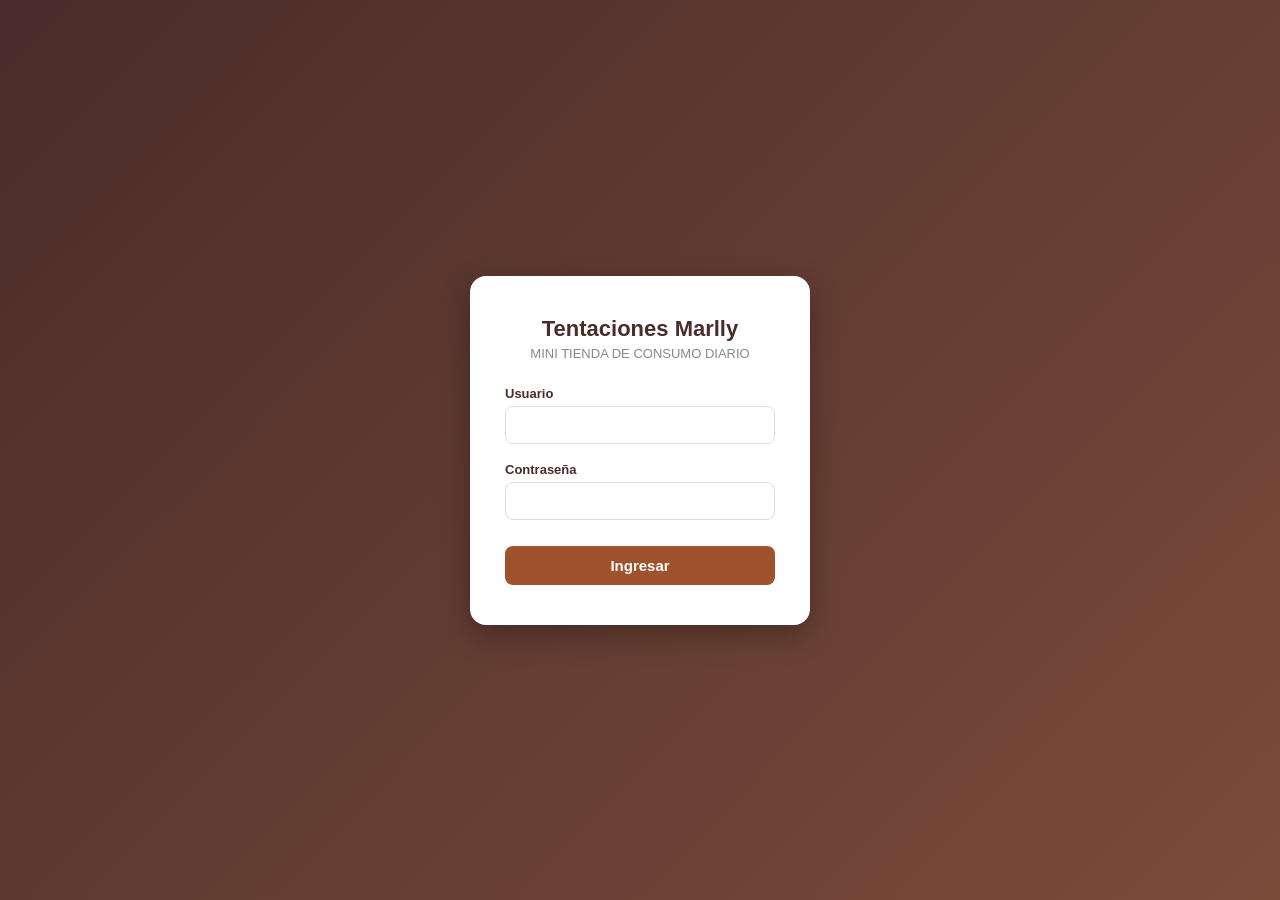
==== view/login/index.html @ c0982d1d "INDEX.HMTL and INDEX.CSS" ====
<!DOCTYPE html>
<html lang="es">
<head>
    <meta charset="UTF-8">
    <title>Tentaciones Marlly - Iniciar Sesión</title>
    <link rel="stylesheet" href="index.css">
</head>
<body>

    <div class="login-wrapper">
        <div class="login-card">
            <h1>Tentaciones Marlly</h1>
            <p class="subtitle">MINI TIENDA DE CONSUMO DIARIO</p>

            <form>
                <div class="input-group">
                    <label for="username">Usuario</label>
                    <input type="text" id="username" name="username" required>
                </div>

                <div class="input-group">
                    <label for="password">Contraseña</label>
                    <input type="password" id="password" name="password" required>
                </div>

                <button type="submit">Ingresar</button>
            </form>
        </div>
    </div>

</body>
</html>
---- view/login/index.css ----
* {
    margin: 0;
    padding: 0;
    box-sizing: border-box;
}

body {
    font-family: 'Segoe UI', sans-serif;
    background: linear-gradient(135deg, #4a2c2a, #7b4b3a);
    height: 100vh;
    display: flex;
    align-items: center;
    justify-content: center;
}

.login-card {
    background: #fff;
    padding: 40px 35px;
    border-radius: 16px;
    box-shadow: 0 10px 30px rgba(0,0,0,0.3);
    width: 340px;
    text-align: center;
}

.login-card h1 {
    color: #4a2c2a;
    font-size: 22px;
    margin-bottom: 4px;
}

.subtitle {
    color: #888;
    font-size: 13px;
    margin-bottom: 25px;
}

.input-group {
    text-align: left;
    margin-bottom: 18px;
}

.input-group label {
    display: block;
    font-size: 13px;
    color: #4a2c2a;
    margin-bottom: 5px;
    font-weight: 600;
}

.input-group input {
    width: 100%;
    padding: 10px 12px;
    border: 1px solid #ddd;
    border-radius: 8px;
    font-size: 14px;
    outline: none;
    transition: border-color 0.2s;
}

.input-group input:focus {
    border-color: #a0522d;
}

button {
    width: 100%;
    padding: 11px;
    background: #a0522d;
    color: #fff;
    border: none;
    border-radius: 8px;
    font-size: 15px;
    font-weight: 600;
    cursor: pointer;
    margin-top: 8px;
    transition: background 0.2s;
}

button:hover {
    background: #7b4b3a;
}
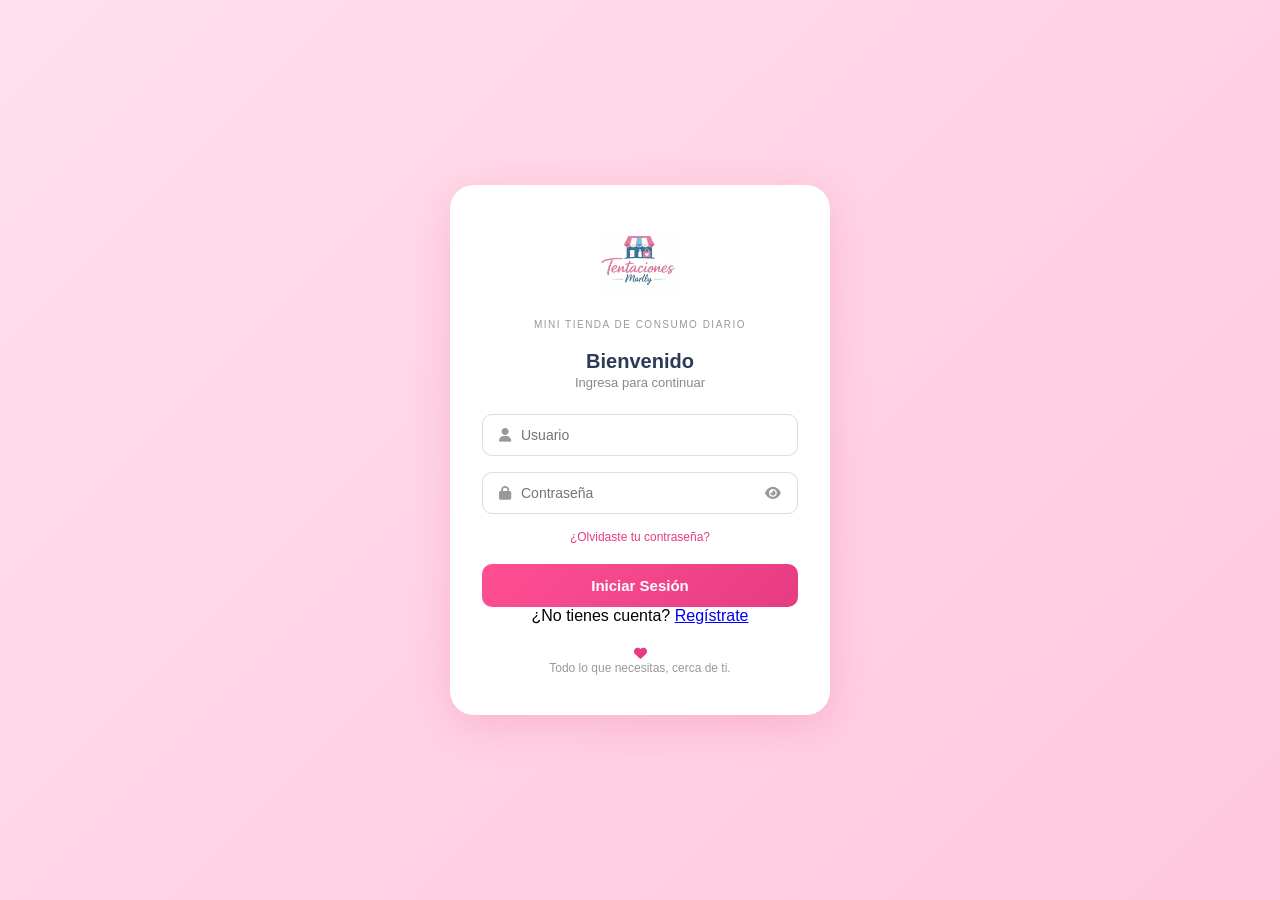
==== commit 7779b652: "Logo" ====
--- a/view/login/index.html
+++ b/view/login/index.html
@@ -4,29 +4,58 @@
     <meta charset="UTF-8">
     <title>Tentaciones Marlly - Iniciar Sesión</title>
     <link rel="stylesheet" href="index.css">
+    <link rel="stylesheet" href="https://cdnjs.cloudflare.com/ajax/libs/font-awesome/6.5.1/css/all.min.css">
 </head>
 <body>
 
     <div class="login-wrapper">
         <div class="login-card">
-            <h1>Tentaciones Marlly</h1>
-            <p class="subtitle">MINI TIENDA DE CONSUMO DIARIO</p>
+
+            <img src="img/logo.png" alt="Logo Tentaciones Marlly" class="shop-logo">
+
+        
+            <p class="tagline">MINI TIENDA DE CONSUMO DIARIO</p>
+
+            <h2 class="welcome">Bienvenido</h2>
+            <p class="subtitle">Ingresa para continuar</p>
 
             <form>
                 <div class="input-group">
-                    <label for="username">Usuario</label>
-                    <input type="text" id="username" name="username" required>
+                    <i class="fa-solid fa-user"></i>
+                    <input type="text" id="username" name="username" placeholder="Usuario" required>
                 </div>
 
                 <div class="input-group">
-                    <label for="password">Contraseña</label>
-                    <input type="password" id="password" name="password" required>
+                    <i class="fa-solid fa-lock"></i>
+                    <input type="password" id="password" name="password" placeholder="Contraseña" required>
+                    <i class="fa-solid fa-eye toggle-eye" id="toggleEye"></i>
                 </div>
 
-                <button type="submit">Ingresar</button>
+                <a href="#" class="forgot-link">¿Olvidaste tu contraseña?</a>
+
+                <button type="submit">Iniciar Sesión</button>
             </form>
+
+<p class="register-link">¿No tienes cuenta? <a href="#">Regístrate</a></p>
+
+           <p class="footer-text"><i class="fa-solid fa-heart"></i><br>Todo lo que necesitas, cerca de ti.</p>
+
+
+
         </div>
     </div>
 
+    <script>
+        const toggleEye = document.getElementById('toggleEye');
+        const password = document.getElementById('password');
+
+        toggleEye.addEventListener('click', () => {
+            const isPassword = password.type === 'password';
+            password.type = isPassword ? 'text' : 'password';
+            toggleEye.classList.toggle('fa-eye');
+            toggleEye.classList.toggle('fa-eye-slash');
+        });
+    </script>
+
 </body>
 </html>
--- a/view/login/index.css
+++ b/view/login/index.css
@@ -6,75 +6,132 @@
 
 body {
     font-family: 'Segoe UI', sans-serif;
-    background: linear-gradient(135deg, #4a2c2a, #7b4b3a);
-    height: 100vh;
+    background: linear-gradient(135deg, #ffe0ec, #ffc7dd);
+    min-height: 100vh;
     display: flex;
     align-items: center;
     justify-content: center;
+    padding: 20px;
 }
 
 .login-card {
     background: #fff;
-    padding: 40px 35px;
-    border-radius: 16px;
-    box-shadow: 0 10px 30px rgba(0,0,0,0.3);
-    width: 340px;
+    padding: 40px 32px;
+    border-radius: 24px;
+    box-shadow: 0 10px 40px rgba(230, 60, 130, 0.2);
+    width: 380px;
     text-align: center;
 }
 
-.login-card h1 {
-    color: #4a2c2a;
-    font-size: 22px;
+.shop-logo {
+    width: 80px;
+    height: 80px;
+    object-fit: contain;
     margin-bottom: 4px;
 }
 
+.brand {
+    font-family: 'Brush Script MT', cursive;
+    font-size: 32px;
+    color: #e63c82;
+    line-height: 1.1;
+}
+
+.brand span {
+    display: block;
+    font-size: 22px;
+    color: #2b3a55;
+}
+
+.tagline {
+    font-size: 10px;
+    letter-spacing: 1.5px;
+    color: #999;
+    margin: 6px 0 20px;
+}
+
+.welcome {
+    font-size: 20px;
+    color: #2b3a55;
+    font-weight: 700;
+    margin-bottom: 2px;
+}
+
 .subtitle {
+    font-size: 13px;
     color: #888;
-    font-size: 13px;
-    margin-bottom: 25px;
+    margin-bottom: 24px;
 }
 
 .input-group {
+    position: relative;
+    display: flex;
+    align-items: center;
+    border: 1px solid #ddd;
+    border-radius: 10px;
+    padding: 12px 16px;
+    margin-bottom: 16px;
     text-align: left;
-    margin-bottom: 18px;
 }
 
-.input-group label {
-    display: block;
-    font-size: 13px;
-    color: #4a2c2a;
-    margin-bottom: 5px;
-    font-weight: 600;
+.input-group i {
+    color: #999;
+    font-size: 14px;
+    margin-right: 10px;
 }
 
 .input-group input {
-    width: 100%;
-    padding: 10px 12px;
-    border: 1px solid #ddd;
-    border-radius: 8px;
+    border: none;
+    outline: none;
+    flex: 1;
     font-size: 14px;
-    outline: none;
-    transition: border-color 0.2s;
+    background: transparent;
 }
 
-.input-group input:focus {
-    border-color: #a0522d;
+.toggle-eye {
+    cursor: pointer;
+    margin-right: 0 !important;
+    margin-left: 8px;
+    color: #999 !important;
+}
+
+.forgot-link {
+    display: block;
+    text-align: center;
+    font-size: 12px;
+    color: #e63c82;
+    text-decoration: none;
+    margin-bottom: 20px;
+}
+
+.forgot-link:hover {
+    text-decoration: underline;
 }
 
 button {
     width: 100%;
-    padding: 11px;
-    background: #a0522d;
+    padding: 13px;
+    background: linear-gradient(135deg, #ff4f93, #e63c82);
     color: #fff;
     border: none;
-    border-radius: 8px;
+    border-radius: 10px;
     font-size: 15px;
     font-weight: 600;
     cursor: pointer;
-    margin-top: 8px;
-    transition: background 0.2s;
+    transition: opacity 0.2s;
 }
 
 button:hover {
-    background: #7b4b3a;
+    opacity: 0.9;
+}
+
+.footer-text {
+    margin-top: 22px;
+    font-size: 12px;
+    color: #999;
+}
+
+.footer-text i {
+    color: #e63c82;
+    font-size: 13px;
 }
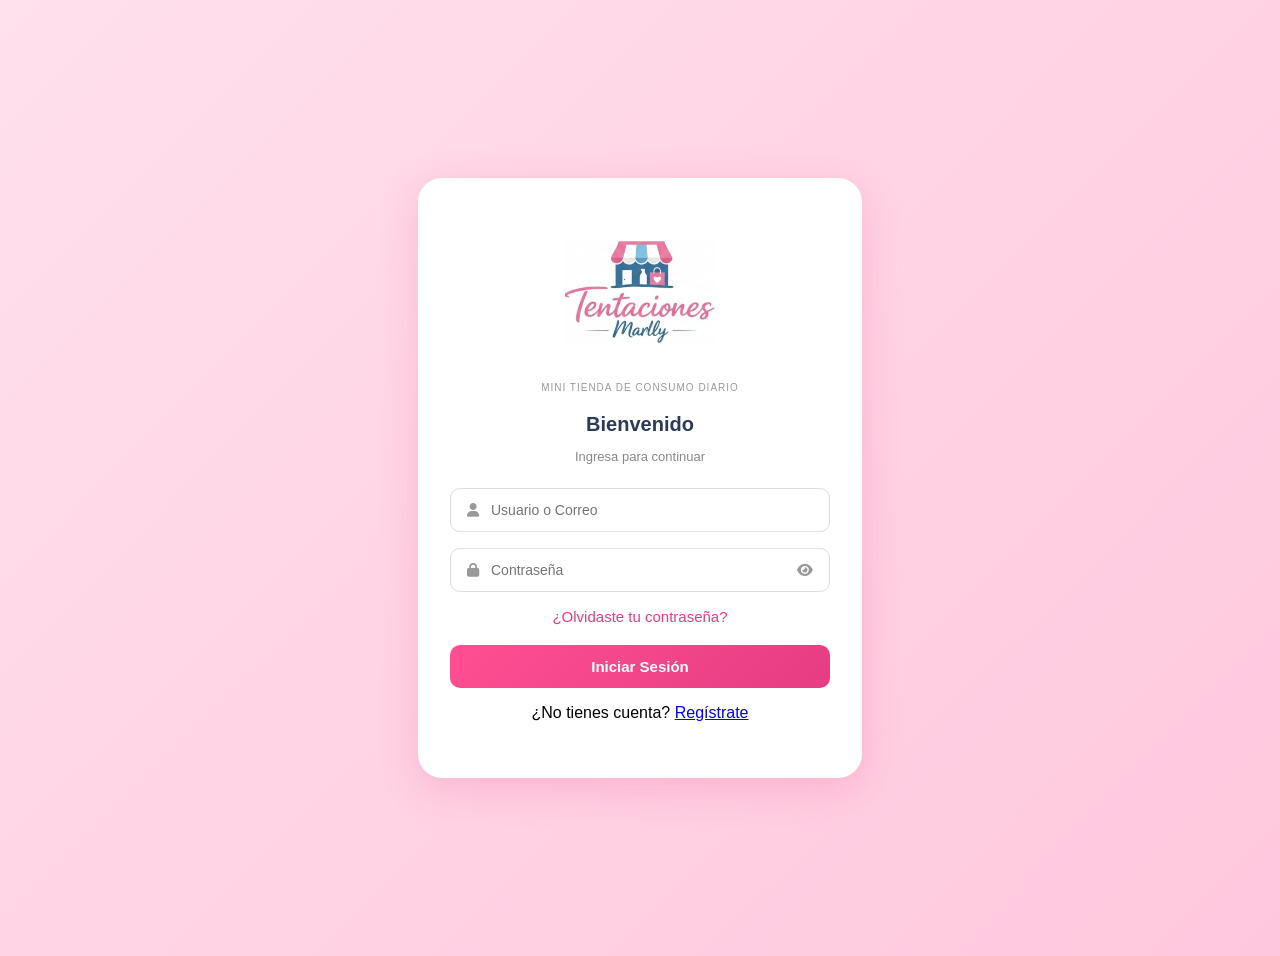
==== commit b86a3096: "Index" ====
--- a/view/login/index.html
+++ b/view/login/index.html
@@ -22,7 +22,7 @@
             <form>
                 <div class="input-group">
                     <i class="fa-solid fa-user"></i>
-                    <input type="text" id="username" name="username" placeholder="Usuario" required>
+                    <input type="text" id="username" name="username" placeholder="Usuario o Correo" required>
                 </div>
 
                 <div class="input-group">
@@ -38,10 +38,7 @@
 
 <p class="register-link">¿No tienes cuenta? <a href="#">Regístrate</a></p>
 
-           <p class="footer-text"><i class="fa-solid fa-heart"></i><br>Todo lo que necesitas, cerca de ti.</p>
-
-
-
+        
         </div>
     </div>
 
--- a/view/login/index.css
+++ b/view/login/index.css
@@ -1,4 +1,4 @@
-* {
+{
     margin: 0;
     padding: 0;
     box-sizing: border-box;
@@ -24,8 +24,8 @@
 }
 
 .shop-logo {
-    width: 80px;
-    height: 80px;
+    width: 150px;
+    height: 150px;
     object-fit: contain;
     margin-bottom: 4px;
 }
@@ -33,7 +33,7 @@
 .brand {
     font-family: 'Brush Script MT', cursive;
     font-size: 32px;
-    color: #e63c82;
+    color: #e63c82; 
     line-height: 1.1;
 }
 
@@ -45,7 +45,7 @@
 
 .tagline {
     font-size: 10px;
-    letter-spacing: 1.5px;
+    letter-spacing: 1.0px;
     color: #999;
     margin: 6px 0 20px;
 }
@@ -98,7 +98,7 @@
 .forgot-link {
     display: block;
     text-align: center;
-    font-size: 12px;
+    font-size: 15px;
     color: #e63c82;
     text-decoration: none;
     margin-bottom: 20px;
